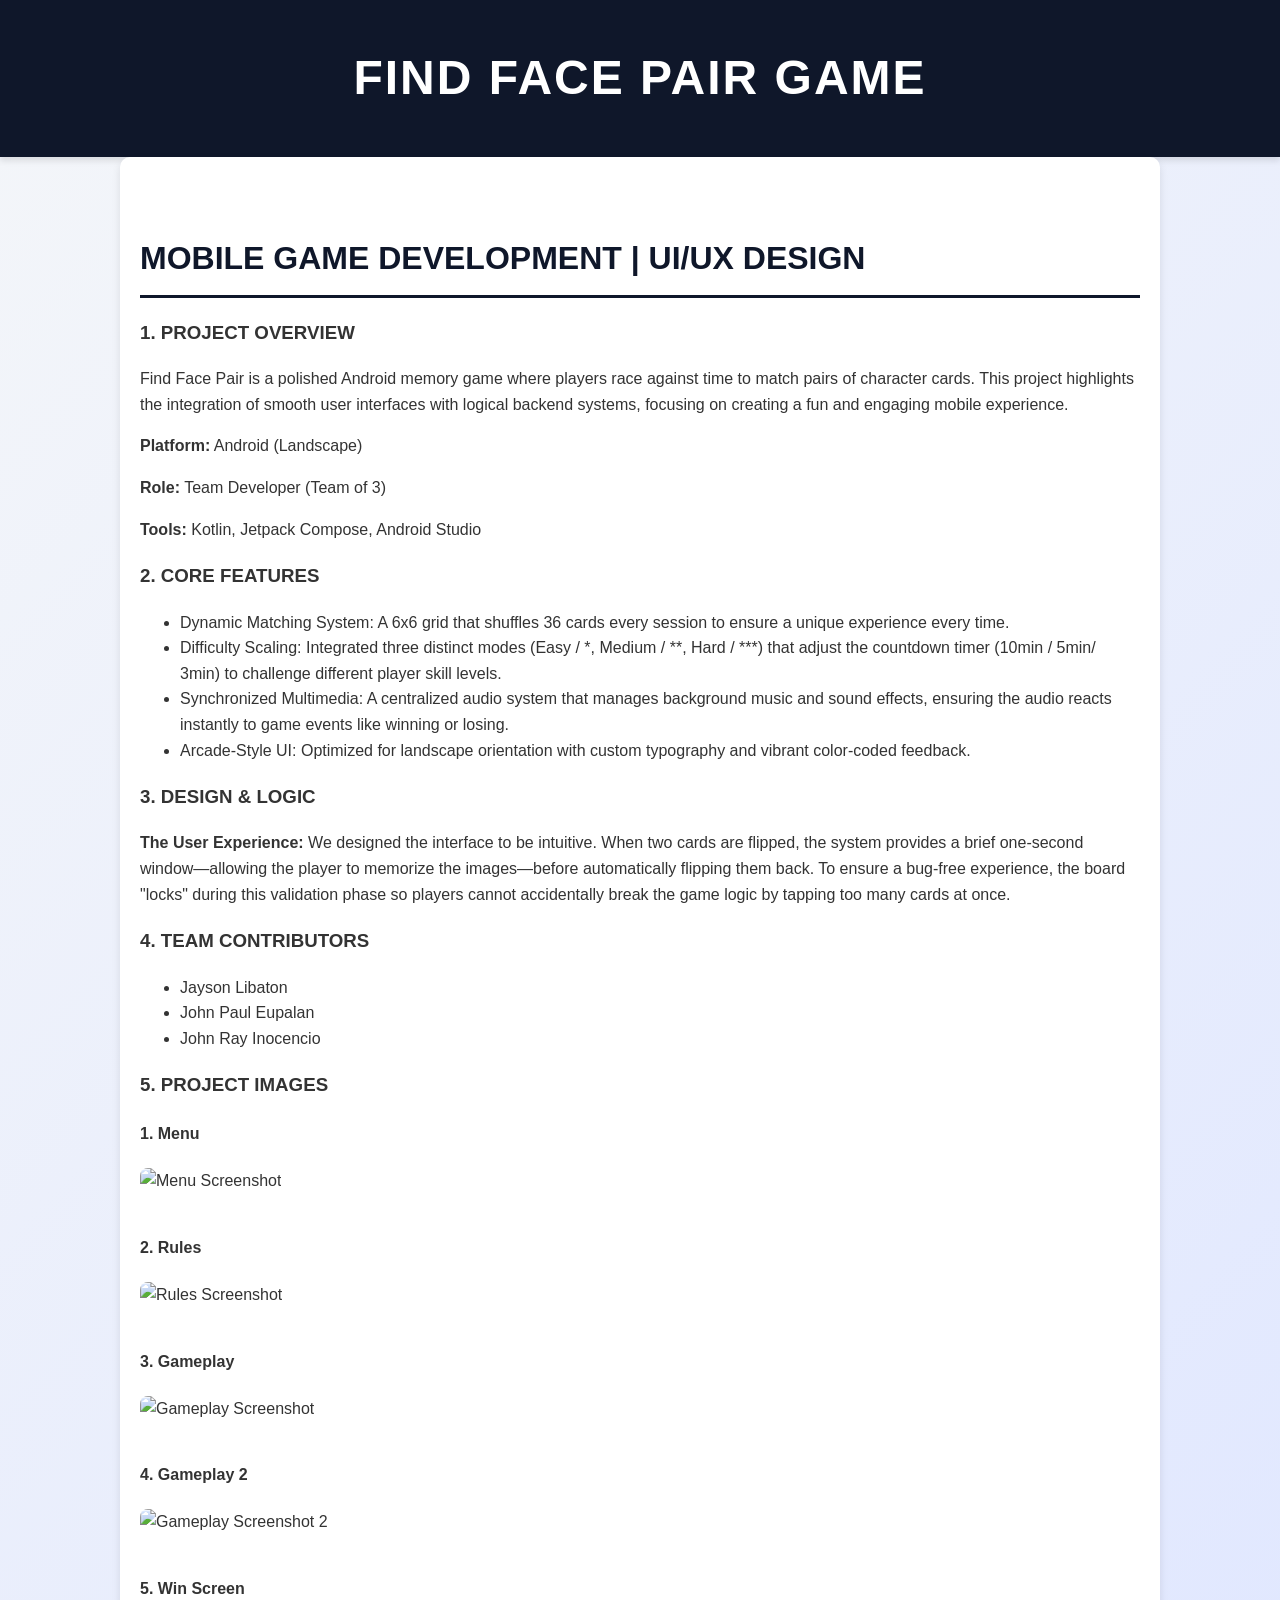
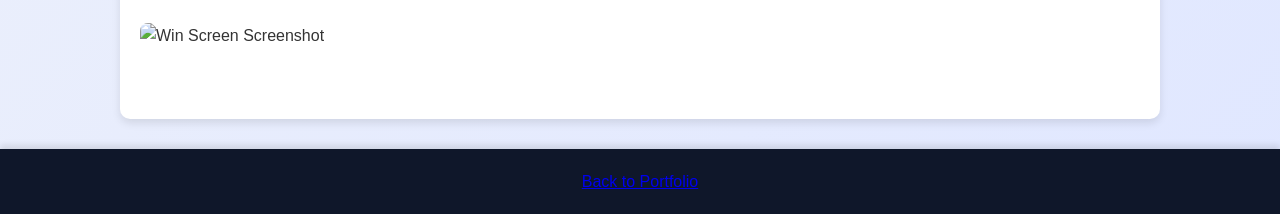
==== find-face-pair-game.html @ 3331f3a6 "first commit" ====
<!DOCTYPE html>
<html lang="en">
<head>
    <meta charset="UTF-8">
    <meta name="viewport" content="width=device-width, initial-scale=1.0">
    <title>Find Face Pair Game</title>
    <link rel="stylesheet" href="style.css">
</head>
<body>
    <header>
        <h1>Find Face Pair Game</h1>
    </header>
    <section>
        <h2>Mobile Game Development | UI/UX Design</h2>
        <h3>1. PROJECT OVERVIEW</h3>
        <p>Find Face Pair is a polished Android memory game where players race against time to match pairs of character cards. This project highlights the integration of smooth user interfaces with logical backend systems, focusing on creating a fun and engaging mobile experience.</p>
        <p><strong>Platform:</strong> Android (Landscape)</p>
        <p><strong>Role:</strong> Team Developer (Team of 3)</p>
        <p><strong>Tools:</strong> Kotlin, Jetpack Compose, Android Studio</p>

        <h3>2. CORE FEATURES</h3>
        <ul>
            <li>Dynamic Matching System: A 6x6 grid that shuffles 36 cards every session to ensure a unique experience every time.</li>
            <li>Difficulty Scaling: Integrated three distinct modes (Easy / *, Medium / **, Hard / ***) that adjust the countdown timer (10min / 5min/ 3min) to challenge different player skill levels.</li>
            <li>Synchronized Multimedia: A centralized audio system that manages background music and sound effects, ensuring the audio reacts instantly to game events like winning or losing.</li>
            <li>Arcade-Style UI: Optimized for landscape orientation with custom typography and vibrant color-coded feedback.</li>
        </ul>

        <h3>3. DESIGN & LOGIC</h3>
        <p><strong>The User Experience:</strong> We designed the interface to be intuitive. When two cards are flipped, the system provides a brief one-second window—allowing the player to memorize the images—before automatically flipping them back. To ensure a bug-free experience, the board "locks" during this validation phase so players cannot accidentally break the game logic by tapping too many cards at once.</p>

        <h3>4. TEAM CONTRIBUTORS</h3>
        <ul>
            <li> Jayson Libaton</li>
            <li> John Paul Eupalan</li>
            <li> John Ray Inocencio</li>
        </ul>

        <h3>5. PROJECT IMAGES</h3>
        <div class="image-gallery">
            <h4>1. Menu</h4>
            <img src="images/menu.jpg" alt="Menu Screenshot" style="width:100%; margin-bottom: 20px; border-radius: 8px;">

            <h4>2. Rules</h4>
            <img src="images/rules.jpg" alt="Rules Screenshot" style="width:100%; margin-bottom: 20px; border-radius: 8px;">

            <h4>3. Gameplay</h4>
            <img src="images/gameplay.jpg" alt="Gameplay Screenshot" style="width:100%; margin-bottom: 20px; border-radius: 8px;">

            <h4>4. Gameplay 2</h4>
            <img src="images/gameplkay 2.jpg" alt="Gameplay Screenshot 2" style="width:100%; margin-bottom: 20px; border-radius: 8px;">

            <h4>5. Win Screen</h4>
            <img src="images/win screen.jpg" alt="Win Screen Screenshot" style="width:100%; margin-bottom: 20px; border-radius: 8px;">
        </div>
    </section>
    <footer>
        <p><a href="index.html">Back to Portfolio</a></p>
    </footer>
</body>
</html>
---- style.css ----
/* General Styles */
body {
    font-family: 'Arial', sans-serif;
    margin: 0;
    background: linear-gradient(135deg, #f4f6f9, #e0e7ff);
    color: #333;
    line-height: 1.6;
}

/* Header */
header {
    background: #0f172a;
    color: white;
    text-align: center;
    padding: 40px 20px;
    box-shadow: 0 4px 6px rgba(0, 0, 0, 0.1);
}

header h1 {
    font-size: 3rem;
    margin: 0;
    text-transform: uppercase;
    letter-spacing: 2px;
}

header p {
    font-size: 1.2rem;
    margin-top: 10px;
    font-style: italic;
}

nav {
    margin-top: 20px;
}

nav a {
    color: white;
    text-decoration: none;
    margin: 0 15px;
    font-weight: bold;
    font-size: 1.1rem;
    transition: color 0.3s;
}

nav a:hover {
    color: #38bdf8;
}

/* Sections */
section {
    max-width: 1000px;
    margin: auto;
    padding: 50px 20px;
    background: white;
    border-radius: 10px;
    box-shadow: 0 4px 8px rgba(0, 0, 0, 0.1);
    margin-bottom: 30px;
}

section h2 {
    border-bottom: 3px solid #0f172a;
    padding-bottom: 10px;
    font-size: 2rem;
    color: #0f172a;
    text-transform: uppercase;
    margin-bottom: 20px;
}

/* Skills Section */
.grid {
    display: flex;
    justify-content: space-between;
    gap: 20px;
    margin-top: 20px;
}

.card {
    background: #f9f9f9;
    padding: 20px;
    border-radius: 8px;
    box-shadow: 0 4px 8px rgba(0, 0, 0, 0.1);
    flex: 1;
    text-align: center;
    min-width: 200px;
    transition: transform 0.3s, box-shadow 0.3s;
}

.card:hover {
    transform: translateY(-5px);
    box-shadow: 0 6px 15px rgba(0, 0, 0, 0.2);
}

.card h3 {
    font-size: 1.5rem;
    color: #0f172a;
    margin-bottom: 10px;
}

.card ul {
    list-style: none;
    padding: 0;
}

.card ul li {
    margin: 5px 0;
    font-size: 1rem;
    color: #555;
}

/* Projects Section */
.project {
    background: white;
    padding: 20px;
    margin-top: 20px;
    border-radius: 8px;
    box-shadow: 0 2px 5px rgba(0, 0, 0, 0.1);
    transition: transform 0.3s, box-shadow 0.3s;
    text-decoration: none;
    color: inherit;
    display: block;
}

.project:hover {
    transform: translateY(-5px);
    box-shadow: 0 6px 15px rgba(0, 0, 0, 0.2);
}

.project h3 {
    font-size: 1.5rem;
    color: #0f172a;
}

.project p {
    font-size: 1rem;
    color: #555;
}

/* Contact Section */
#contact p {
    font-size: 1.1rem;
    margin: 10px 0;
}

#contact a {
    color: #38bdf8;
    text-decoration: none;
    font-weight: bold;
}

#contact a:hover {
    text-decoration: underline;
}

/* Footer */
footer {
    background: #0f172a;
    color: white;
    text-align: center;
    padding: 20px;
    margin-top: 30px;
    box-shadow: 0 -4px 6px rgba(0, 0, 0, 0.1);
}

footer p {
    margin: 0;
    font-size: 1rem;
}
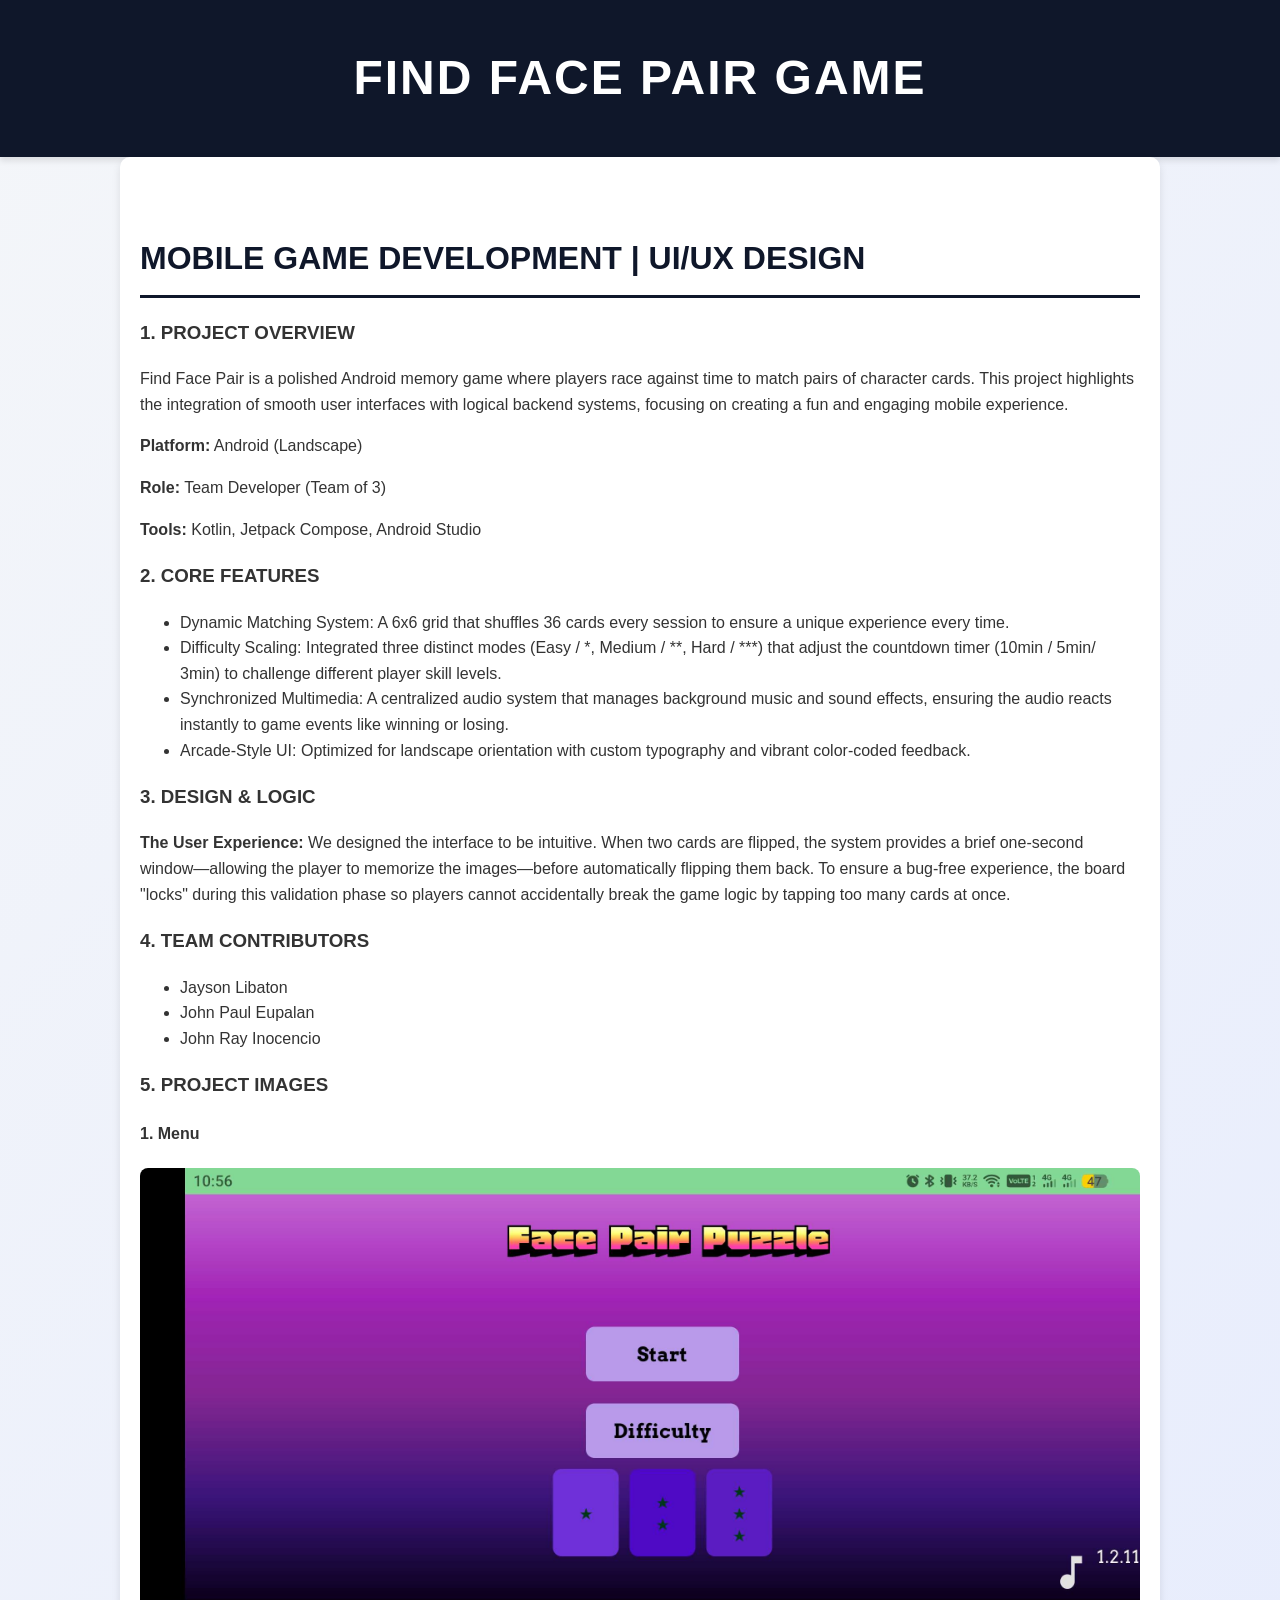
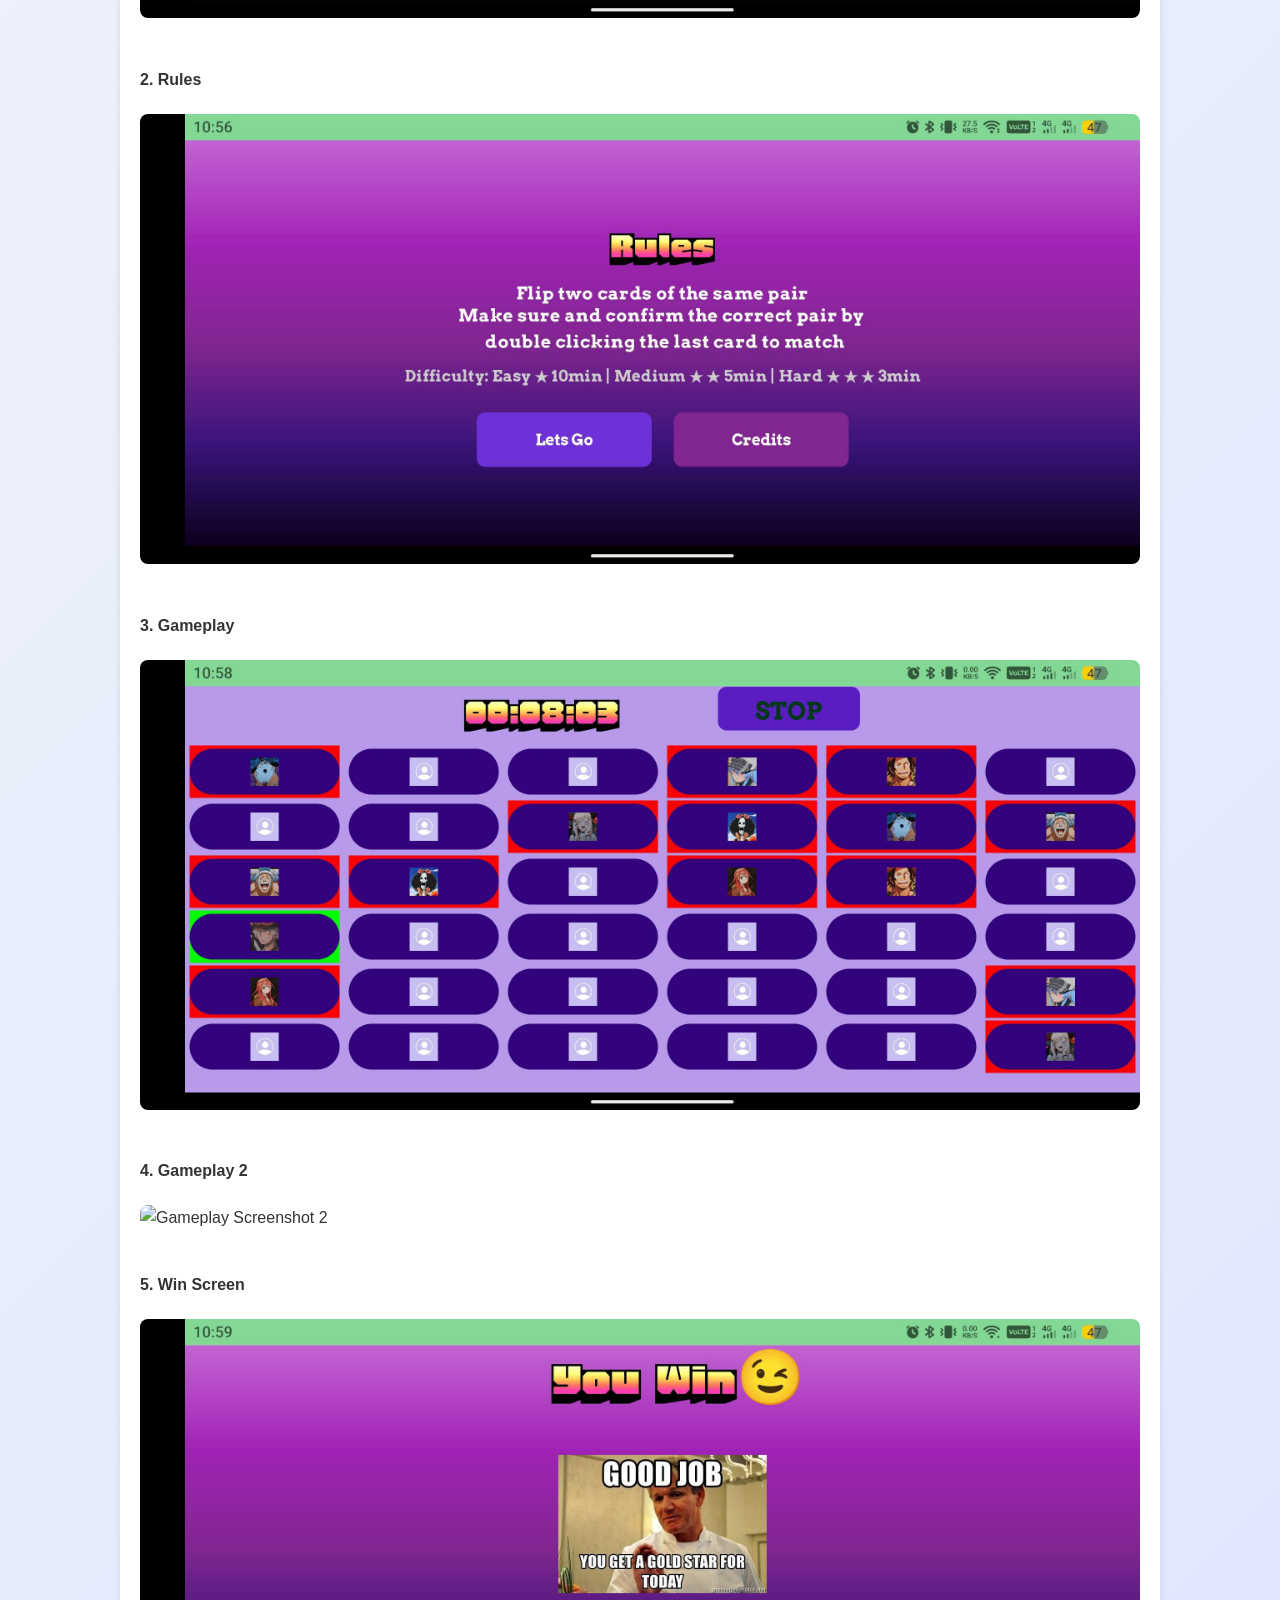
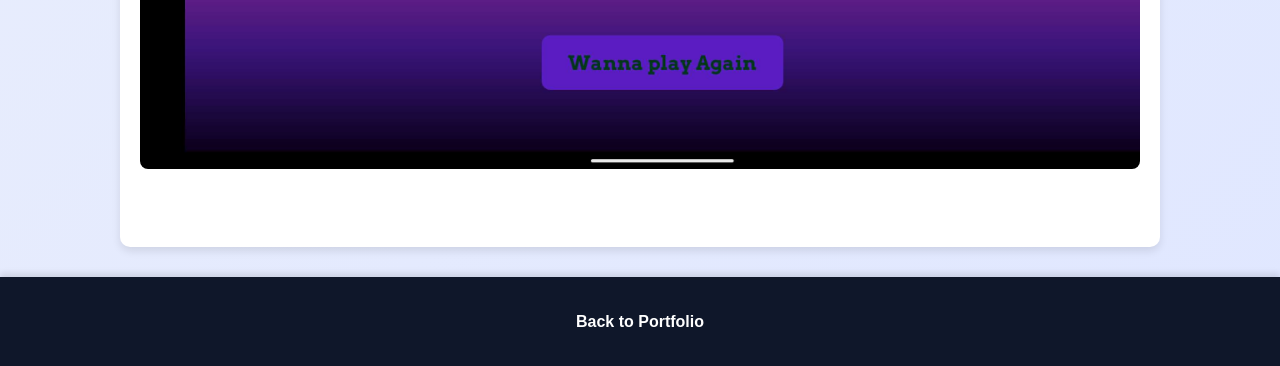
==== commit 2b4c0251: "fixed images" ====
--- a/find-face-pair-game.html
+++ b/find-face-pair-game.html
@@ -39,19 +39,19 @@
         <h3>5. PROJECT IMAGES</h3>
         <div class="image-gallery">
             <h4>1. Menu</h4>
-            <img src="images/menu.jpg" alt="Menu Screenshot" style="width:100%; margin-bottom: 20px; border-radius: 8px;">
+            <img src="Images/menu.jpg" alt="Menu Screenshot" style="width:100%; margin-bottom: 20px; border-radius: 8px;">
 
             <h4>2. Rules</h4>
-            <img src="images/rules.jpg" alt="Rules Screenshot" style="width:100%; margin-bottom: 20px; border-radius: 8px;">
+            <img src="Images/rules.jpg" alt="Rules Screenshot" style="width:100%; margin-bottom: 20px; border-radius: 8px;">
 
             <h4>3. Gameplay</h4>
-            <img src="images/gameplay.jpg" alt="Gameplay Screenshot" style="width:100%; margin-bottom: 20px; border-radius: 8px;">
+            <img src="Images/gameplay.jpg" alt="Gameplay Screenshot" style="width:100%; margin-bottom: 20px; border-radius: 8px;">
 
             <h4>4. Gameplay 2</h4>
-            <img src="images/gameplkay 2.jpg" alt="Gameplay Screenshot 2" style="width:100%; margin-bottom: 20px; border-radius: 8px;">
+            <img src="Images/gameplay 2.jpg" alt="Gameplay Screenshot 2" style="width:100%; margin-bottom: 20px; border-radius: 8px;">
 
             <h4>5. Win Screen</h4>
-            <img src="images/win screen.jpg" alt="Win Screen Screenshot" style="width:100%; margin-bottom: 20px; border-radius: 8px;">
+            <img src="Images/win screen.jpg" alt="Win Screen Screenshot" style="width:100%; margin-bottom: 20px; border-radius: 8px;">
         </div>
     </section>
     <footer>
--- a/style.css
+++ b/style.css
@@ -164,4 +164,23 @@
 footer p {
     margin: 0;
     font-size: 1rem;
+}
+
+
+footer a {
+    display: inline-block;
+    background: var(--primary-color);
+    color: var(--white);
+    text-decoration: none;
+    padding: 12px 24px;
+    border-radius: 8px;
+    font-weight: 600;
+    transition: var(--transition);
+    box-shadow: var(--shadow);
+}
+
+footer a:hover {
+    background: var(--secondary-color);
+    transform: translateY(-3px);
+    box-shadow: 0 6px 15px rgba(0, 0, 0, 0.2);
 }
